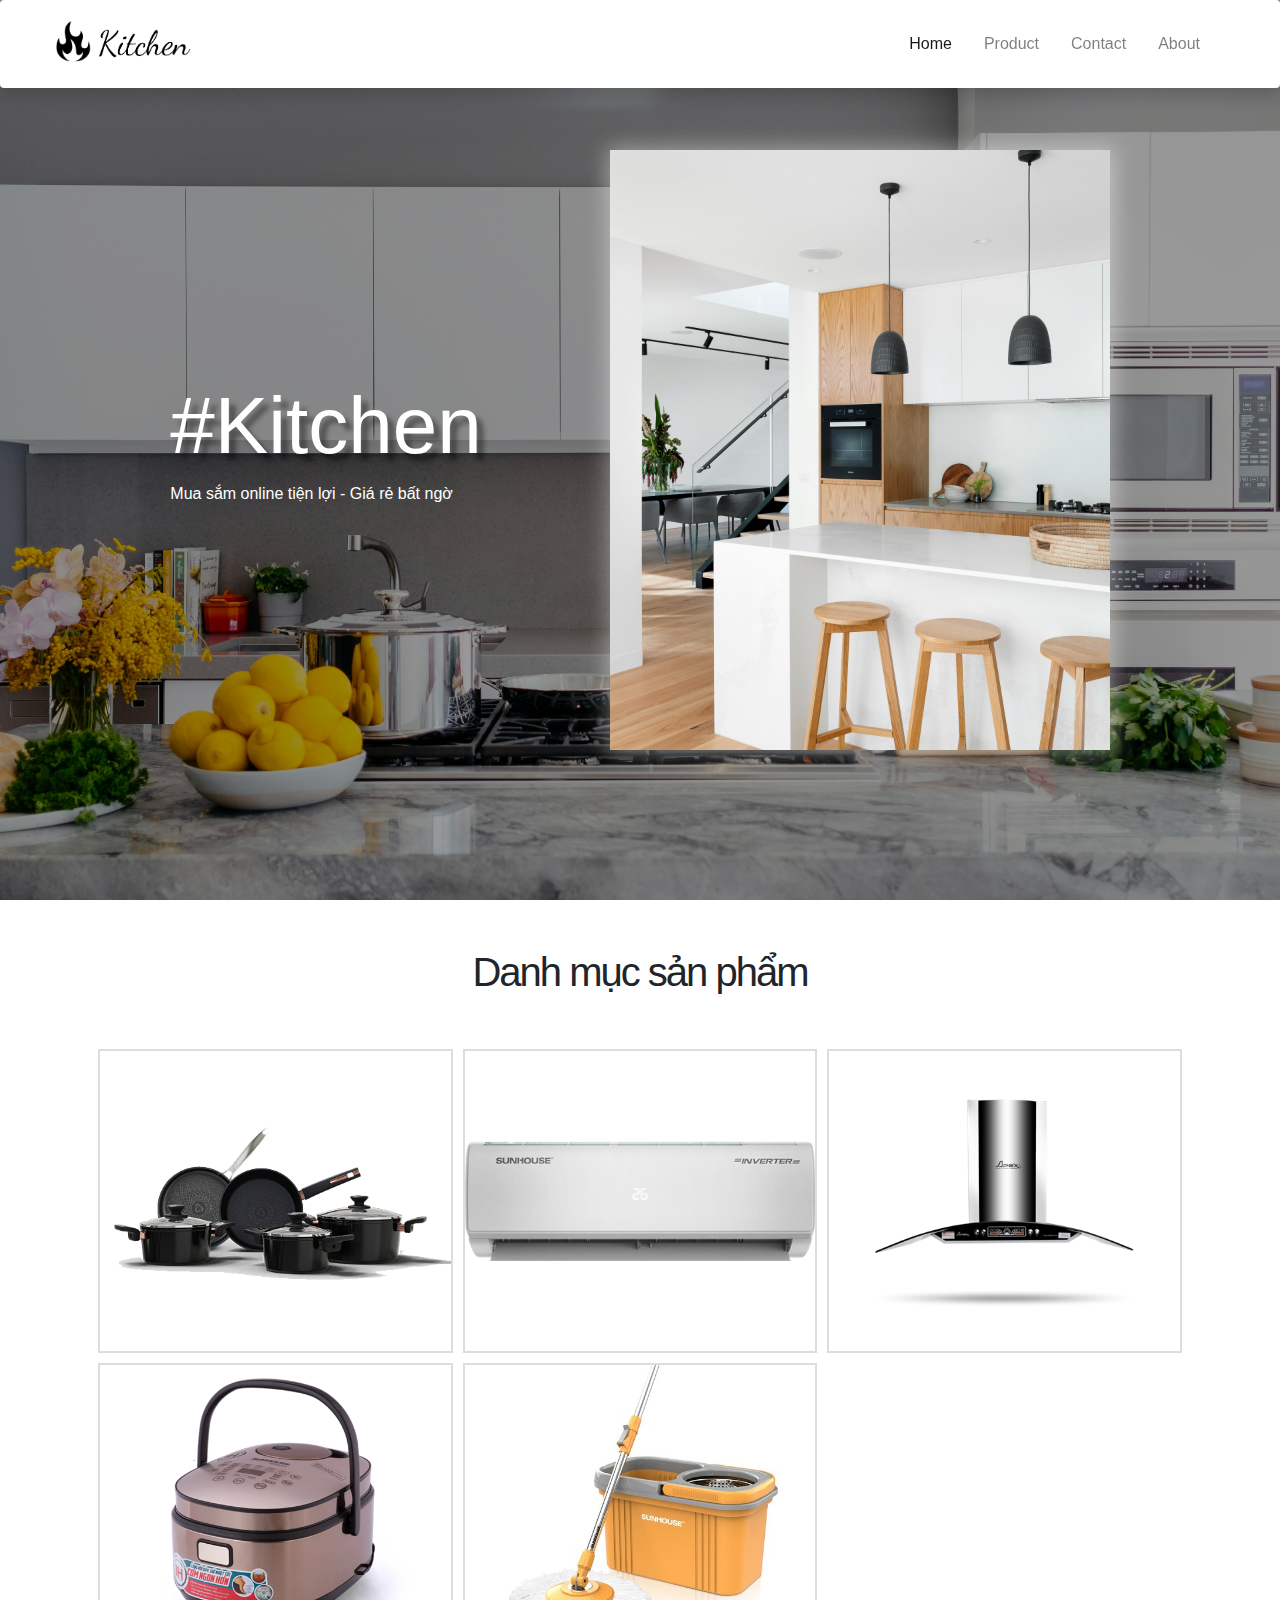
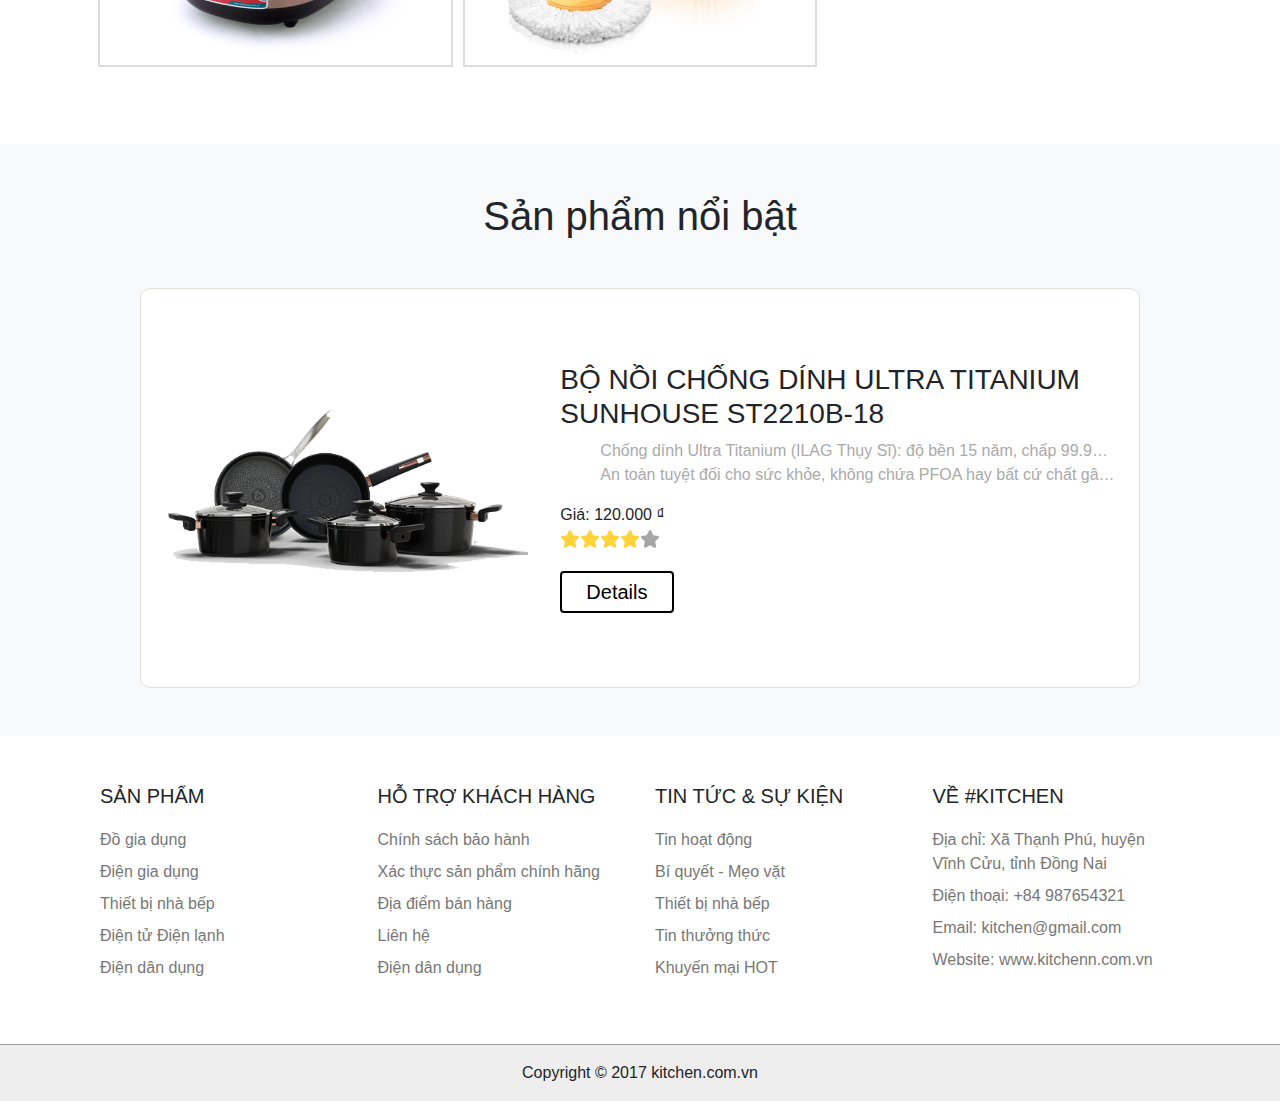
==== index.html @ c08727d7 "feat: add feature cart in app" ====
<!DOCTYPE html>
<html lang="en">
<head>
    <meta charset="UTF-8">
    <meta name="viewport" content="width=device-width, initial-scale=1.0">
    <title>Kitchen | home</title>
    <!-- favicon -->
    <link rel="apple-touch-icon" sizes="57x57" href="./assets/favicon">
    <link rel="apple-touch-icon" sizes="60x60" href="./assets/favicon/apple-icon-60x60.png">
    <link rel="apple-touch-icon" sizes="72x72" href="./assets/favicon/apple-icon-72x72.png">
    <link rel="apple-touch-icon" sizes="76x76" href="./assets/favicon/apple-icon-76x76.png">
    <link rel="apple-touch-icon" sizes="114x114" href="./assets/favicon/apple-icon-114x114.png">
    <link rel="apple-touch-icon" sizes="120x120" href="./assets/favicon/apple-icon-120x120.png">
    <link rel="apple-touch-icon" sizes="144x144" href="./assets/favicon/apple-icon-144x144.png">
    <link rel="apple-touch-icon" sizes="152x152" href="./assets/favicon/apple-icon-152x152.png">
    <link rel="apple-touch-icon" sizes="180x180" href="./assets/favicon/apple-icon-180x180.png">
    <link rel="icon" type="image/png" sizes="192x192"  href="./assets/favicon/android-icon-192x192.png">
    <link rel="icon" type="image/png" sizes="32x32" href="./assets/favicon/favicon-32x32.png">
    <link rel="icon" type="image/png" sizes="96x96" href="./assets/favicon/favicon-96x96.png">
    <link rel="icon" type="image/png" sizes="16x16" href="./assets/favicon/favicon-16x16.png">
    <!-- <link rel="manifest" href="./assets/favicon/manifest.json"> -->
    <meta name="msapplication-TileColor" content="#ffffff">
    <meta name="msapplication-TileImage" content="./assets/favicon/ms-icon-144x144.png">
    <meta name="theme-color" content="#ffffff">
    <!-- icon -->
    <link rel="stylesheet" href="https://cdnjs.cloudflare.com/ajax/libs/font-awesome/6.5.1/css/all.min.css" integrity="sha512-DTOQO9RWCH3ppGqcWaEA1BIZOC6xxalwEsw9c2QQeAIftl+Vegovlnee1c9QX4TctnWMn13TZye+giMm8e2LwA==" crossorigin="anonymous" referrerpolicy="no-referrer" />
    <!-- lib -->
    <script src="./libraries/jquery-3.7.1/jquery.js"></script>
    <link rel="stylesheet" href="./libraries/bootstrap-4.6.2-dist/css/bootstrap.min.css">
    <script src="./libraries/bootstrap-4.6.2-dist/js/bootstrap.min.js"></script>
    <link rel="stylesheet" href="./css/styles.css">
    <link rel="stylesheet" href="./css/responsive.css">
</head>
<body>
    <div class="container-sm"> 
        <nav class=" px-5 navbar navbar-light justify-content-between fixed-top navbar-expand-lg bg-white bg-white shadow bg-white rounded">
            <a class="navbar-brand" href="#"><img class="logo" src="./assets/logo/Capture_-Photoroom.png-Photoroom.png" alt=""></a>
            <button class="navbar-toggler" type="button" data-toggle="collapse" data-target="#navbarSupportedContent" aria-controls="navbarSupportedContent" aria-expanded="false" aria-label="Toggle navigation">
                <span class="navbar-toggler-icon"></span>
            </button>

            <div class="collapse navbar-collapse w-100" id="navbarSupportedContent">
                <ul class="ml-auto navbar-nav ">
                  <li class="nav-item px-2 active">
                    <a class="nav-link" href="#">Home</a>
                  </li>
                  <li class="nav-item px-2">
                    <a class="nav-link" href="./html/products.html">Product</a>
                  </li>
                  <li class="nav-item px-2">
                    <a class="nav-link" href="./html/contact.html">Contact</a>
                  </li>
                  <li class="nav-item px-2">
                    <a class="nav-link" href="./html/about.html">About</a>
                  </li>
                  <li class="nav-item px-2 d-flex align-items-center">
                    <a href="./html/cart.html" class="icon-cart">
                        <i class="fa-solid fa-cart-shopping"></i>
                    </a>
                  </li>
                </ul>
                
              </div>
        </nav>
    </div>
    <div class=".container-fluid ">
      <div class="background-banner">
        <div class="hero-container">
          <img src="../assets/img/banner-hero.jpg" alt="" class="img-hero">
          <section class="hero-content">
            <h2 class="hero-heading">#Kitchen</h2>
            <p class="hero-desc">Mua sắm online tiện lợi - Giá rẻ bất ngờ</p>
          </section>
        </div>
      </div>  
    </div>
    <div class="container d-flex flex-column align-items-center my-5">
      <h1 class="h-category-heading">Danh mục sản phẩm</h1>
      <ul class="container h-category-list d-flex flex-wrap p-2">
      </ul>
    </div>
    <div class="container-fluid bg-light d-flex flex-column align-items-center py-5">  
      <h1 class="feature-heading">Sản phẩm nổi bật</h1>
      <div class="feature-list">
      </div>     
    </div>
    <!-- footer -->
    <div class=".container-fluid">
      <div  class="container footer py-5 d-flex justify-content-between flex-wrap">
        <div class="footer-col col-xl-3 col-lg-3 col-md-6 col-md-6">
          <h3 class="foote-col_heading">SẢN PHẨM</h3>
          <ul class="footer-list">
            <li class="footer-item"><a href="">Đồ gia dụng</a></li>
            <li class="footer-item"><a href="">Điện gia dụng</a></li>
            <li class="footer-item"><a href="">Thiết bị nhà bếp</a></li>
            <li class="footer-item"><a href="">Điện tử Điện lạnh</a></li>
            <li class="footer-item"><a href="">Điện dân dụng</a></li>
          </ul>
        </div>
        <div class="footer-col col-xl-3 col-lg-3 col-md-6 col-md-6">
          <h3 class="foote-col_heading">HỖ TRỢ KHÁCH HÀNG</h3>
          <ul class="footer-list">
            <li class="footer-item"><a href="">Chính sách bảo hành</a></li>
            <li class="footer-item"><a href="">Xác thực sản phẩm chính hãng</a></li>
            <li class="footer-item"><a href="">Địa điểm bán hàng</a></li>
            <li class="footer-item"><a href="">Liên hệ</a></li>
            <li class="footer-item"><a href="">Điện dân dụng</a></li>
          </ul>
        </div>
        <div class="footer-col col-xl-3 col-lg-3 col-md-6 col-md-6">
          <h3 class="foote-col_heading">TIN TỨC & SỰ KIỆN</h3>
          <ul class="footer-list">
            <li class="footer-item"><a href="">Tin hoạt động</a></li>
            <li class="footer-item"><a href="">Bí quyết - Mẹo vặt</a></li>
            <li class="footer-item"><a href="">Thiết bị nhà bếp</a></li>
            <li class="footer-item"><a href="">Tin thưởng thức</a></li>
            <li class="footer-item"><a href="">Khuyến mại HOT</a></li>
          </ul>
        </div>
        <div class="footer-col col-xl-3 col-lg-3 col-md-6 col-md-6">
          <h3 class="foote-col_heading">VỀ #KITCHEN</h3>
          <ul class="footer-list">
            <li class="footer-item">Địa chỉ: <span>Xã Thạnh Phú, huyện Vĩnh Cửu, tỉnh Đồng Nai</span></li>
            <li class="footer-item">Điện thoại: <span>+84 987654321</span></li>
            <li class="footer-item">Email: <span>kitchen@gmail.com</span></li>
            <li class="footer-item">Website: <span>www.kitchenn.com.vn</span></li>
          </ul>
        </div>
      </div>
      <p class="copyright">Copyright © 2017 kitchen.com.vn</p>
    </div>
    <script type="module" src="./js/page/index.js"></script>
</body>
</html>
---- css/styles.css ----
thead tr th {
    text-align: center;
}

tbody tr td {
    text-align: center;
}

.filter-empty {
    width: 100%;
    text-align: center;
    margin-top: 100px;
}

.logo {
    width: 150px;
}

.icon-cart {
    font-size: 24px;
    color: #000;
}

.background-banner {
    width: 100%;
    height: 100vh;
    background: linear-gradient(rgba(0, 0, 0, 0.4), rgba(0, 0, 0, 0.4)), url(../assets/img/background-hero.jpg) center/cover;
}

.hero-container {
    width: 100%;
    height: 100%;
    display: flex;
    flex-direction: row-reverse;
    gap: 10%;
    justify-content: center;
    align-items: center;
}

.hero-heading {
    color: #fff;
    font-size: 80px;
    text-shadow: 7px 7px 5px rgba(0, 0, 0, 0.4);
}

.hero-desc {
    color: #fff;
}

.img-hero {
    width: 500px;
    height: 600px;
    object-fit: cover;
    box-shadow: 1px 1px 20px 4px rgba(255, 255, 255, 0.4);
}

.h-category-heading {
    font-size: 40px;
    letter-spacing: -2px;
    margin-bottom: 40px;
}

.h-category-list {
    padding: 0;
    list-style-type: none;
    /* display: grid;
    grid-template-columns: repeat(3, 1fr); */
}

.h-category-item {
    padding: 5px;
    position: relative;

    transition: all 0.5s ease-in-out;
}

.wrap_img_h3 {
    border: 2px solid #ddd;
}

.h-category-item:hover .h-category_img {
    filter: blur(5px);
}

.h-category-item:hover .h-category_info_name {
    display: block;
}

.h-category_img {
    width: 100%;
    height: 300px;
    object-fit: contain;
}

.h-category_info_name {
    width: 300px;
    text-align: center;
    position: absolute;
    top: 50%;
    left: 50%;
    transform: translate(-50%, -50%);
    filter: brightness(10%);
    font-size: 30px;
    font-weight: 600;
    color: #000;
    display: none;
}

.feature-list {
    width: 1000px;
    height: 400px;
    overflow: hidden;
    margin-top: 40px;
    display: flex;
    gap: 30px;
    position: relative;
}

.feature-item {
    display: flex;
    flex-shrink: 0;
    align-items: center;
    gap: 20px;
    width: 1000px;
    height: 400px;
    border: 1px solid #e2dfda;
    border-radius: 10px;
    overflow: hidden;
    padding: 8px 12px;
    background-color: #fff;
    opacity: 0;
    transition: all 0.8s ease-in-out;
    position: absolute;
}

.feature-item.active {
    opacity: 1;
    transform: translateX(0);
}
.feature-item.next {
    transform: translateX(100%);
}
.feature-item.last {
    transform: translateX(-100%);
}

.feature-item_img {
    width: 400px;
    height: 250px;
    object-fit: contain;
}

.feature-item_title {
}

.feature-item_desc {
    color: #aaa;
    display: -webkit-box;
    -webkit-line-clamp: var(--line-clamp, 1);
    -webkit-box-orient: vertical;
    overflow: hidden;
}

.feature-item_info {
    padding: 12px;
}

.feature-item_rating {
    margin-bottom: 20px;
}

.feature-item_btn {
    padding: 4px 24px;
    border-radius: 4px;
    border: 2px solid #000;
    background-color: transparent;
    font-size: 20px;
    transition: all 0.3s;
}

.feature-item_btn:hover {
    background-color: #000;
    color: #fff;
}

.foote-col_heading {
    font-size: 20px;
    margin-bottom: 20px;
}

.footer-list {
    list-style: none;
    padding: 0;
}

.footer-item {
    margin-bottom: 8px;
    color: #777777;
}

.footer-item a {
    color: #777777;
    text-decoration: none;
}

.copyright {
    border-top: 1px solid #999;
    text-align: center;
    padding: 16px 0;
    margin: 0;
    background-color: #eeeeee;
}

/* modal */
.modal-signUp.open-modal {
    display: flex;
}

.modal-signUp {
    width: 100vw;
    height: 100vh;
    background-color: rgba(0, 0, 0, 0.5);
    z-index: 99999999999999;
    position: fixed;
    top: 0;
    left: 0;
    display: none;
    justify-content: center;
    align-items: center;
}

.modal-container {
    width: 1000px;
    height: 650px;
    background-color: #fff;
    border-radius: 10px;
    overflow: hidden;
    display: flex;
}

.modal-content {
    display: flex;
    flex-direction: column;
    align-items: flex-end;
    padding: 12px 30px;
}

.modal__close {
    opacity: 0.8;
    border: none;
    background-color: transparent;
    font-size: 40px;
}

.modal__close:hover {
    cursor: pointer;
    opacity: 1;
}

.modal__background {
    width: 55%;
    object-fit: cover;
}

.modal-content {
    width: 45%;
}

.modal-content .form {
    /* margin-top: 20px; */
    width: 100%;
}

.form__heading {
    font-size: 50px;
    color: #333;
    letter-spacing: 1px;
}

.form__desc {
    margin: 14px 0 20px;
    font-size: 14px;
    color: #807d74;
}

.form__group {
    display: flex;
    flex-direction: column;
    margin-bottom: 10px;
}

.form__group.invalid .form__control {
    border-color: #f33a58;
}

.form__group.invalid .form__message {
    color: #f33a58;
}

.form__label {
    font-size: 18px;
    font-weight: 500;
}

.form__control {
    border: 1px solid #a4a4a4;
    padding: 8px 12px;
    border-radius: 4px;
    font-size: 16px;
    outline: none;
}

::placeholder {
    font-size: 14px;
    color: #a4a4a4aa;
}

.form__message {
    font-size: 12px;
}

.form__submit {
    width: 100%;
    color: #333;
    font-size: 15px;
    font-weight: 700;
    padding: 8px 0;
    margin-top: 8px;
    border-radius: 8px;
    border: 2px solid #333;
    background-color: transparent;
    transition: all 0.2s;
}

.form__submit:hover {
    cursor: pointer;
    color: #fff;
    background-color: #333;
}

.form__remembe-acc {
    margin-top: 20px;
    display: flex;
    align-items: center;
}

.form__remembe-acc input {
    width: 16px;
    height: 16px;
    cursor: pointer;
}

.form__remembe-acc p {
    margin-bottom: 0;
    margin-left: 6px;
    font-weight: 500;
    font-size: 14px;
    color: #333;
}

.modal__footer {
    margin-top: auto;
    margin-right: auto;
}

.modal__footer p {
    font-size: 14px;
    font-weight: 500;
}

.modal__footer a {
    font-size: 16px;
    font-weight: 500;
    color: #51a5de;
}

/* products */
.products {
}

.bread-crumb-nav {
    margin-top: 90px;
    display: flex;
    align-items: center;
    gap: 10px;
    position: relative;
    padding: 16px 0;
    width: 100%;
}

.bcv-title a {
    font-size: 20px;
    font-weight: 500;
    color: #59554b;
    margin: 0;
}

.icon-divided {
    font-size: 20px;
    color: #59554b;
}

.products-search {
    text-align: center;
    position: relative;
}

.products-search-input {
    width: 80%;
    border-radius: 9999px;
    border: 1px solid #555;
    padding: 8px 16px;
    outline: none;
}

.product-search-btn {
    display: flex;
    align-items: center;
    justify-content: center;
    border: none;
    border-radius: 50%;
    background-color: transparent;
    position: absolute;
    top: 50%;
    transform: translateY(-50%);
    right: 11%;
    width: 36px;
    height: 36px;
}

.wrap-category-product-list {
}

.product-category-heading {
    padding: 8px 0;
    border-bottom: 2px solid #333;
}

.product-category-list {
    padding: 10px 0;
    list-style: none;
}

.product-category-item button {
    color: #333;
    display: block;
    width: 100%;
    margin: 0;
    padding: 0;
    text-align: left;
    margin-bottom: 4px;
    border: none;
    background-color: transparent;
}

.product-item {
    padding: 4px;
}

.product-item-wrap {
    border: 1px solid #ccc;
    padding: 16px;
    background-color: #fff;
    transition: all 0.3s;
}

.product-item-wrap:hover {
    box-shadow: 0 0 15px 0 rgba(0, 0, 0, 0.1);
    transform: translateY(-4px);
    cursor: pointer;
}

.product-item-wrap:hover .product-item-img {
    transform: scale(1.03);
}

.product-item-img {
    width: 100%;
    height: 250px;
    object-fit: cover;
    transition: all 0.3s;
}

.product-item-info {
    padding-top: 16px;
    display: flex;
    flex-direction: column;
}

.product-item-name {
    font-size: 16px;
    display: -webkit-box;
    -webkit-line-clamp: 2;
    -webkit-box-orient: vertical;
    overflow: hidden;
    height: 40px;
}

.product-item-rating {
}

.product-item-price {
    margin: 12px 0;
}

.product-item-price span {
    font-weight: 500;
    font-size: 18px;
}

.product-item-btn {
    border: 2px solid #333;
    background-color: transparent;
    font-weight: 500;
    padding: 4px 0;
    margin-bottom: 4px;
}

.product-item-btn:hover {
    background-color: #333;
    color: #fff;
}

/* pagination */
.pagination {
    display: flex;
    align-items: center;
}

.pagination button {
    background-color: transparent;
    border: 1px solid #ccc;
    padding: 4px 12px;
}

.pagination button:hover {
    border-color: #333;
    cursor: pointer;
}

.pagination .num-page {
    margin: 0 5px;
}

.pagination .num-page.active-page {
    font-weight: 700;
    color: #fff;
    background-color: #333;
    border-color: #333;
}

/* Contact */
.contact {
    padding: 60px 0;
}

.contact-heading {
    text-align: center;
    margin-top: 20px;
}

.contact-sub-heading {
    text-align: center;
}

.contact-list {
    margin-top: 60px;
}

.contact-item {
    padding: 8px;
    margin-bottom: 20px;
}

.contact-item-wrap {
    display: flex;
    flex-direction: column;
    align-items: center;
    justify-content: center;
    background-color: #fff;
    transition: all 0.3s;
}

.contact-item-wrap:hover {
    transform: translateY(-4px);
}

.contact-item-icon {
    width: 100px;
    height: 100px;
    display: flex;
    align-items: center;
    justify-content: center;
    border-radius: 50%;
    margin-top: -20px;
    box-shadow: 0 0 15px 0 rgba(0, 0, 0, 0.1);
    background-color: #fff;
}

.contact-item-icon img {
    width: 60px;
    height: 60px;
}

.contact-item-heading {
    text-align: center;
    margin-top: 30px;
}

.contact-item-desc {
    width: 250px;
    color: #777;
    text-align: center;
}

.contact-item-btn {
    margin-top: 20px;
    width: 100%;
    border: none;
    background-color: #eeeeee;
    padding: 8px 0;
    color: #444;
    font-weight: 500;
}

/* about */
.about-introduce {
    margin-top: 20px;
    display: flex;
    align-items: center;
}

.about-introduce-heading {
    font-weight: 700;
    font-size: 36px;
}

.about-introduce-desc {
    text-align: justify;
    color: #444;
    line-height: 1.4;
    margin-top: 16px;
}

.about-introduce-btn {
    border: 2px solid #333;
    background-color: transparent;
    padding: 8px 16px;
    font-weight: 500;
}

.about-introduce-btn:hover {
    color: #fff;
    background-color: #333;
}

.about-1,
.about-2 {
    padding-top: 80px;
}

.about-1-card {
    border: 3px solid #555;
    padding: 16px;
    min-height: 220px;
}

.wrap-about-1-heading-icon {
    display: flex;
    gap: 20px;
    margin-bottom: 16px;
}

.wrap-about-1-heading-icon img {
    width: 50px;
}

.about-1-heading {
    font-size: 40px;
}

.about-2 {
    padding-bottom: 80px;
}

.about-2-heading {
    text-align: center;
    font-size: 40px;
}

.about-2-sub_heading {
    text-align: center;
    color: #999;
}

.about-2-list {
    margin-top: 60px;
}

.about-2-item {
    height: 270px;
    background-color: #fff;
    display: flex;
    flex-direction: column;
    align-items: center;
    padding: 16px;
    box-shadow: 0 0 15px 0 rgba(0, 0, 0, 0.1);
    transition: all 0.3s;
}

.about-2-item:hover {
    transform: translateY(-4px);
}

.about-2-img {
    width: 100px;
    height: 100px;
    border-radius: 50%;
    display: flex;
    align-items: center;
    justify-content: center;
    margin-top: -36px;
    background-color: #fff;
    box-shadow: 0 0 15px 0 rgba(0, 0, 0, 0.1);
}

.about-2-img img {
    width: 60px;
}

.about-2-title {
    margin-top: 16px;
}

.about-2-desc {
    margin-top: 10px;
    text-align: justify;
}

/* cart */
.background-cart {
    margin-top: 90px;
    padding: 0;
    display: flex;
    flex-direction: column;
    align-items: center;
    justify-content: center;
    width: 100%;
    height: 250px;
    background: linear-gradient(rgba(255, 255, 255, 0.2), rgba(255, 255, 255, 0.2)), url(../assets/img/background-cart.jpg), repeat;
}

.bg-cart-heading {
    color: #fff;
    font-size: 60px;
    font-weight: 700;
    letter-spacing: 5px;
}

.bg-cart-sub-heading {
    color: #fff;
    text-align: center;
}

.cart-qtty-item {
    gap: 10px;
}

.cart-qtty-item p,
.cart-qtty-item span {
    font-size: 30px;
    font-weight: 500;
    gap: 10px;
    margin: 0;
}

::-webkit-scrollbar {
    width: 10px;
}

/* Track */
::-webkit-scrollbar-track {
    background: #f1f1f1;
}

/* Handle */
::-webkit-scrollbar-thumb {
    background: #888;
}

/* Handle on hover */
::-webkit-scrollbar-thumb:hover {
    background: #555;
}

.cart-table {
    box-shadow: 0 5px 15px 0 rgba(0, 0, 0, 0.2);
}

.cart-table-heading {
    display: grid;
    grid-template-columns: 40% 1fr 1fr 1fr;
    background-color: #454d55;
}

.cart-table-heading p {
    font-size: 18px;
    font-weight: 500;
    color: #fff;
    margin: 0;
    line-height: 2.5;
    text-align: center;
}

.cart-table-heading .cart-talbe-heading-name {
    text-align: left;
    padding-left: 12px;
}

.cart-table-list {
    min-height: 200px;
    max-height: 600px;
    overflow: auto;
}

.cart-item {
    display: grid;
    grid-template-columns: 40% 1fr 1fr 1fr;
    padding: 12px;
}

.cart-item + .cart-item {
    border-top: 1px solid #333;
}

.cart-item-name {
    display: flex;
}

.cart-item-name-img {
    width: 120px;
    height: 120px;
    object-fit: cover;
}

.cart-item-name-info {
    margin-left: 10px;
    padding-top: 10px;
}

.cart-item-name-info h4 {
    font-size: 18px;
    display: -webkit-box;
    -webkit-line-clamp: 2;
    -webkit-box-orient: vertical;
    overflow: hidden;
    margin: 0;
}

.cart-item-name-info p {
    font-size: 14px;
    color: #999;
    margin: 0;
}

.cart-item-name-info button {
    border: none;
    background-color: transparent;
    padding: 0;
    margin-top: 4px;
    color: #ccc;
}

.cart-item-name-info button:hover {
    color: #333;
}

.cart-item-quantity-btn {
    border: none;
    background-color: transparent;
    position: relative;
    width: 16px;
    height: 16px;
}

.cart-item-quantity-btn svg {
    position: absolute;
    top: 50%;
    left: 50%;
    transform: translate(-50%, -50%);
}

.cart-item-quantity {
    display: flex;
    gap: 6px;
    justify-content: center;
    align-items: center;
}

.cart-item-quantity span {
    margin: 0 4px;
    font-size: 24px;
}

.cart-item-price,
.cart-item-total {
    display: flex;
    gap: 4px;
    justify-content: center;
    align-items: center;
    font-size: 20px;
}

.order-summary {
    margin-top: 50px;
    display: flex;
    justify-content: space-between;
}

.order-coupon {
    width: 40%;
}

.order-coupon-heading {
}

.wrap-form__control-btn {
    display: flex;
    flex-direction: column;
    gap: 10px;
    margin-top: 20px;
}

.order-coupon-form__control {
    border: 2px solid #333;
    padding: 4px 8px;
    outline: none;
}
.order-cart-btn,
.order-coupon-btn {
    width: 100px;
    margin-left: auto;
    padding: 4px;
    border: 2px solid #333;
    background-color: transparent;
    font-weight: 500;
    transition: all 0.2s;
}
.order-cart-btn:hover,
.order-coupon-btn:hover {
    color: #fff;
    background-color: #333;
}

.order-cart-totals {
    width: 40%;
    display: flex;
    flex-direction: column;
}

.order-cart-table {
    width: 100%;
    margin-top: 16px;
}

.order-cart-table,
tr,
td {
    border: 2px solid #333;
    padding: 10px 50px;
    color: #333;
    text-align: center;
}

.cart-table-column.text-highline {
    font-weight: 700;
    font-size: 20px;
}

.order-cart-btn {
    padding: 4px 0;
    margin-top: 15px;
    width: 120px;
    font-weight: 500;
    transition: all 0.2s;
}

.icon-user {
    position: relative;
    color: #000 !important;
    transition: all 0.2s;
}

.icon-user:hover .info-user {
    display: block;
}

.info-user.is-login .after-login {
    display: block;
}

.info-user.is-login .before-login {
    display: none;
}

.after-login {
    display: none;
}

.before-login {
    display: block;
}

.info-user {
    position: absolute;
    top: 45px;
    right: 0;
    width: 250px;
    min-height: 100px;
    background-color: #fff;
    box-shadow: 0 0 14px 0 rgba(0, 0, 0, 0.2);
    padding: 10px;
    border-radius: 4px;
    display: none;
}

.info-user-header {
    border-bottom: 1px solid #ccc;
    padding: 4px 0 8px;
}

.list-info-user {
    display: flex;
    flex-direction: column;
}

.wrap-info-user {
    margin-bottom: 8px;
}

.wrap-info-input {
    width: 100%;
}

.Log-in-btn,
.Log-out-btn {
    padding: 4px 0;
    border: 2px solid #333;
    font-weight: 500;
    background-color: transparent;
    width: 100%;
    margin-top: 10px;
    transition: all 0.2s;
}

.Log-in-btn:hover,
.Log-out-btn:hover {
    background-color: #333;
    color: #fff;
}

.before-login-heading {
    text-align: center;
    margin-top: 20px;
}

.cart-responsive-summary {
    display: flex;
    justify-content: space-between;
    align-items: center;
    background-color: #ccc;
    padding: 8px;
    display: none;
}

.cart-responsive-summary-heading {
    font-size: 20px;
    margin: 0;
}

.cart-responsive-summary-number {
    font-size: 20px;
    font-weight: 500;
    margin-left: 20px;
}

.cart-responsive-summary-btn {
    font-weight: 500;
    border: none;
    padding: 4px 8px;
    margin-left: auto;
    transition: all 0.2s;
}
.cart-responsive-summary-btn:hover {
    transform: scale(1.05);
}
 /* product */
.product-detail {
    display: flex;
    gap: 20px;
    margin: 100px 0;
}

.product-detail-img {
    width: 520px;
    height: 360px;
    object-fit: contain;
}

.product-detail-info {
    
}

.product-detail-title {
    margin: 0;
}

.product-detail-cate {
    color: #777;
}

.product-detail-list-desc {
    
}

.product-detail-wrap-price-quantity {
    display: flex;
    gap: 100px;
    margin-top: 30px;
    font-size: 20px;
}

.product-detail-price span {
    font-size: 24px;
    font-weight: 500;
}

.product-detail-quantity span {
    font-size: 24px;
    font-weight: 500;
}

.product-detail-rate {
    margin: 12px 0;
    display: flex;
    gap: 4px;
}

.product-detail-btn {
    margin-top: 20px;
    width: 200px;
    border: 2px solid #333;
    background-color: #fff;
    padding: 4px 0;
    font-weight: 500;
    color: #333;
}

.product-detail-btn:hover {
    background-color: #333;
    color: #fff;
}
---- css/responsive.css ----
/* // Extra large devices (large desktops, 1200px and up) */
@media (min-width: 1200px) { 
    
}

/* // Large devices (desktops, 992px and up) */
@media (min-width: 992px) and (max-width: 1199.99px) { 
    
}

/* // Medium devices (tablets, 768px and up) */
@media (min-width: 768px) and (max-width: 991.99px) { 
    /* home */
    .hero-container {
        flex-direction: column;
    }
    .img-hero {
        width: 90%;
        height: 400px;
    }
    .feature-list {
        width: 100%;
    }
    .feature-item {
        width: 100%;
    }
    /* modal */
    .modal-signUp {
        
    }
    .modal-container {
        width: 90%;
    }
    .modal__background {
        width: 50%;
    }
    .modal-content {
        width: 50%;
    }
    /* about */
    .about-2-item {
        margin-bottom: 30px;
    }
    /* cart */
    .cart-table-heading {
        grid-template-columns: 50% 1fr 1fr;
    }
    .cart-item {
        grid-template-columns: 50% 1fr 1fr;
    }
    .cart-talbe-heading-price {
        display: none;
    }
    .cart-item-price {
        display: none;
    }
    .order-summary {
        display: none;
    }
    .cart-responsive-summary {
        display: flex;
    }
    /* product */
    .product-detail {
        flex-direction: column;
        margin: 30px 0;
    }
    .product-detail-img {
        margin: 0 auto;
    }
    .product-detail-btn {
        
    }
}

/* // Small devices (landscape phones, 576px and up) */
@media (min-width: 576px) and (max-width: 767.99px) { 
    /* home */
    .hero-container {
        flex-direction: column;
    }
    .img-hero {
        width: 90%;
        height: 400px;
    }
    .feature-list {
        width: 100%;
        height: 550px;
    }
    .feature-item {
        width: 100%;
        min-height: 550px;
        flex-direction: column;
    }
    /* modal */
    .modal-signUp {
        
    }
    .modal-container {
        width: 80%;
    }
    .modal__background {
        display: none;
    }
    .modal-content {
        width: 100%;
    }
    /* products */
    .products {
        max-width: none;
        padding: 0 !important;
        margin: 0 !important;
    }
    .product-item-btn {
        display: none;
    }
    /* about */
    .about-introduce {
        flex-direction: column-reverse;
        gap: 10px;
    }
    .about-1 {
        gap: 20px;
    }
    .about-2-list {
        gap: 30px;
    }
    .about-2-item {
        height: 240px;
    }
    /* cart */
    .cart-responsive-summary {
        display: flex;
    }
    .cart-table-heading {
        grid-template-columns: 1fr;
    }
    .cart-item {
        grid-template-columns: 1fr;
    }
    .cart-talbe-heading-price {
        display: none;
    }
    .cart-talbe-heading-quantity {
        display: none;
    }
    .cart-talbe-heading-total {
        display: none;
    }
    .cart-item-total {
        display: none;
    }
    .cart-item-quantity {
        display: none;
    }
    .cart-item-price {
        display: none;
    }
    .order-summary {
        display: none;
    }
    /* product */
    .product-detail {
        flex-direction: column;
        margin: 30px 0;
    }
    .product-detail-img {
        margin: 0 auto;
    }
    .product-detail-btn {
        width: 100%;
    }
}

/* // Extra small devices (portrait phones, less than 576px) */
@media (max-width: 575.99px) { 
    /* home */
    .hero-container {
        flex-direction: column;
    }
    .img-hero {
        width: 90%;
        height: 300px;
    }
    .feature-list {
        width: 100%;
        height: 550px;
    }
    .feature-item {
        width: 100%;
        min-height: 550px;
        flex-direction: column;
    }
    /* modal */
    .modal-signUp {
        
    }
    .modal-container {
        width: 90%;
    }
    .modal__background {
        display: none;
    }
    .modal-content {
        width: 100%;
    }
    /* products */
    .products {
        max-width: none;
        padding: 0 !important;
        margin: 0 !important;
    }
    .product-item-btn {
        display: none;
    }
    /* about */
    .about-introduce {
        flex-direction: column-reverse;
        gap: 10px;
    }
    .about-1 {
        gap: 20px;
    }
    .about-2-list {
        gap: 30px;
    }
    .about-2-item {
        height: 240px;
    }
    /* cart */
    .cart-responsive-summary {
        display: flex;
    }
    .cart-table-heading {
        grid-template-columns: 1fr;
    }
    .cart-item {
        grid-template-columns: 1fr;
    }
    .cart-talbe-heading-price {
        display: none;
    }
    .cart-talbe-heading-quantity {
        display: none;
    }
    .cart-talbe-heading-total {
        display: none;
    }
    .cart-item-total {
        display: none;
    }
    .cart-item-quantity {
        display: none;
    }
    .cart-item-price {
        display: none;
    }
    .order-summary {
        display: none;
    }
    /* product */
    .product-detail {
        flex-direction: column;
        margin: 20px 0;
    }
    .product-detail-img {
        width: 90vw;
        height: auto;
        margin: 0 auto;
    }
    .product-detail-btn {
        width: 100%;
    }
    .product-detail-wrap-price-quantity {
        gap: 10px;
    }
    .container {
        padding: 0;
    }
}
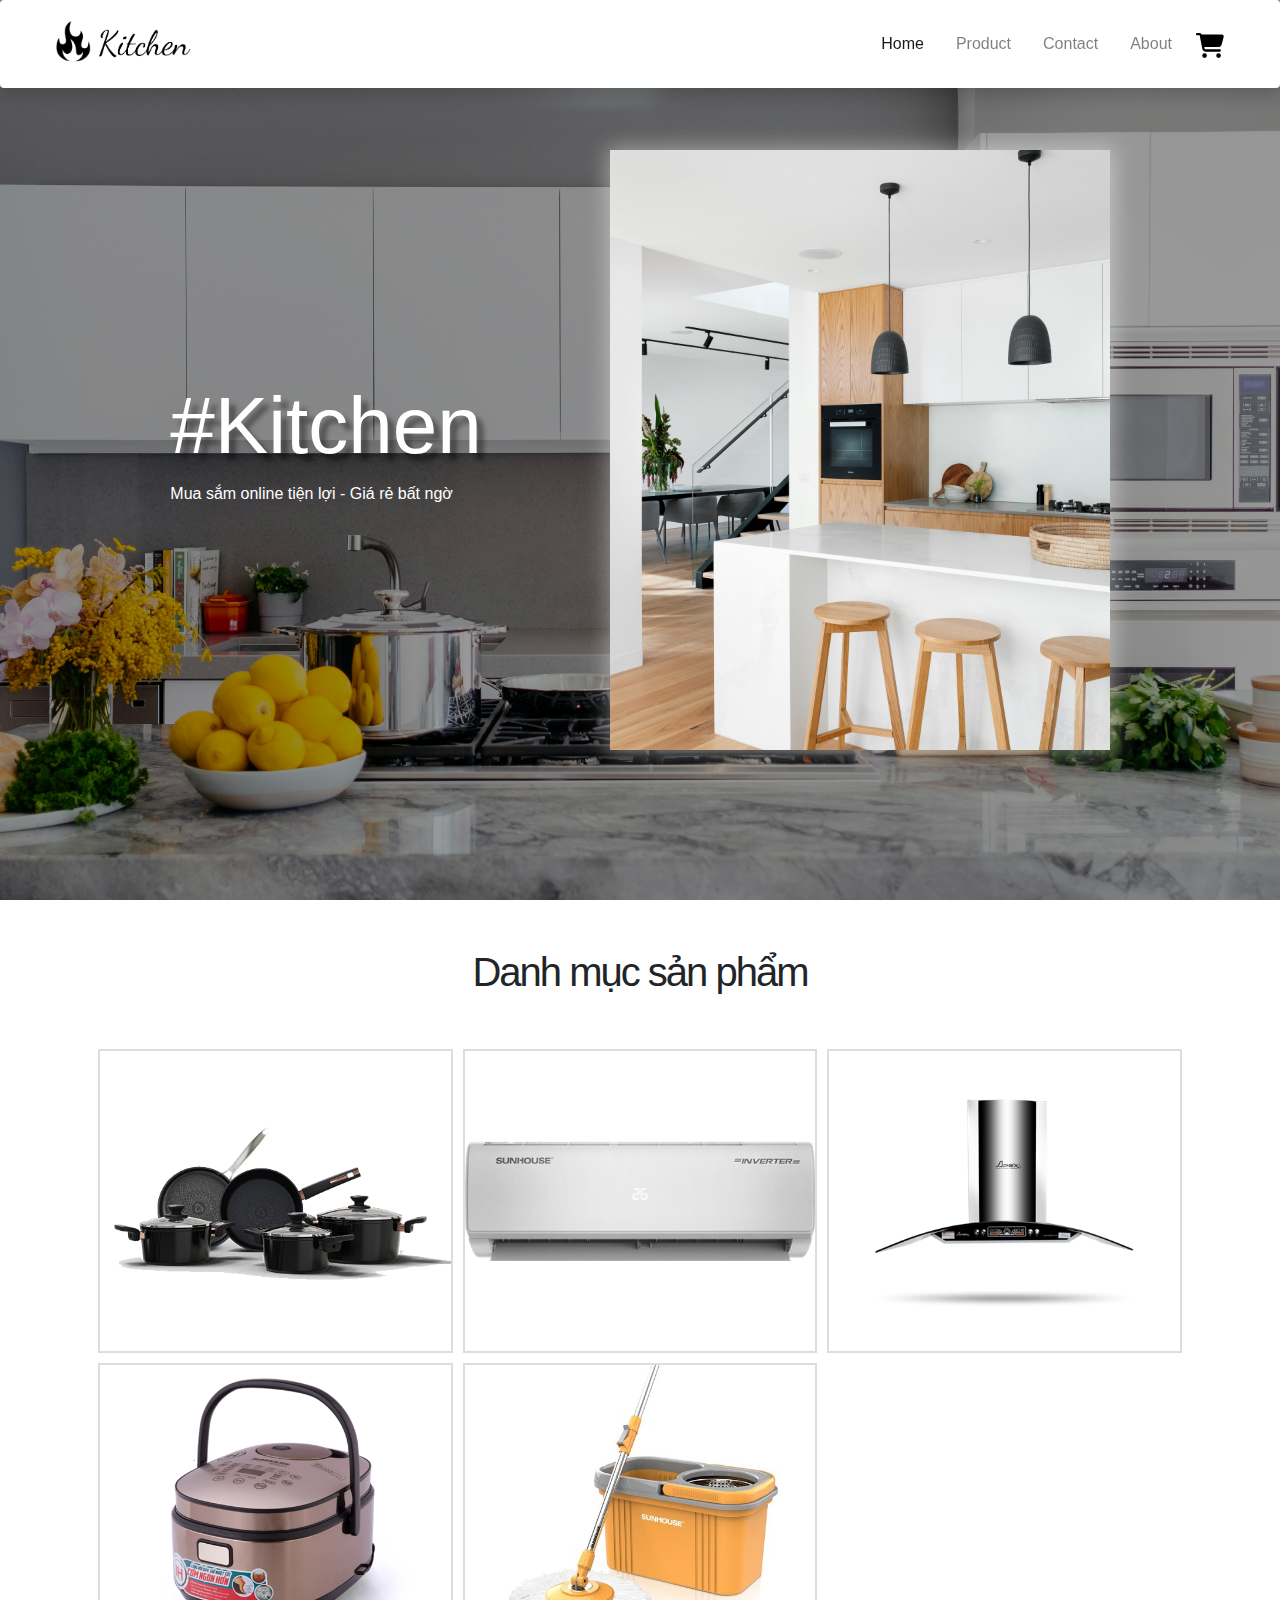
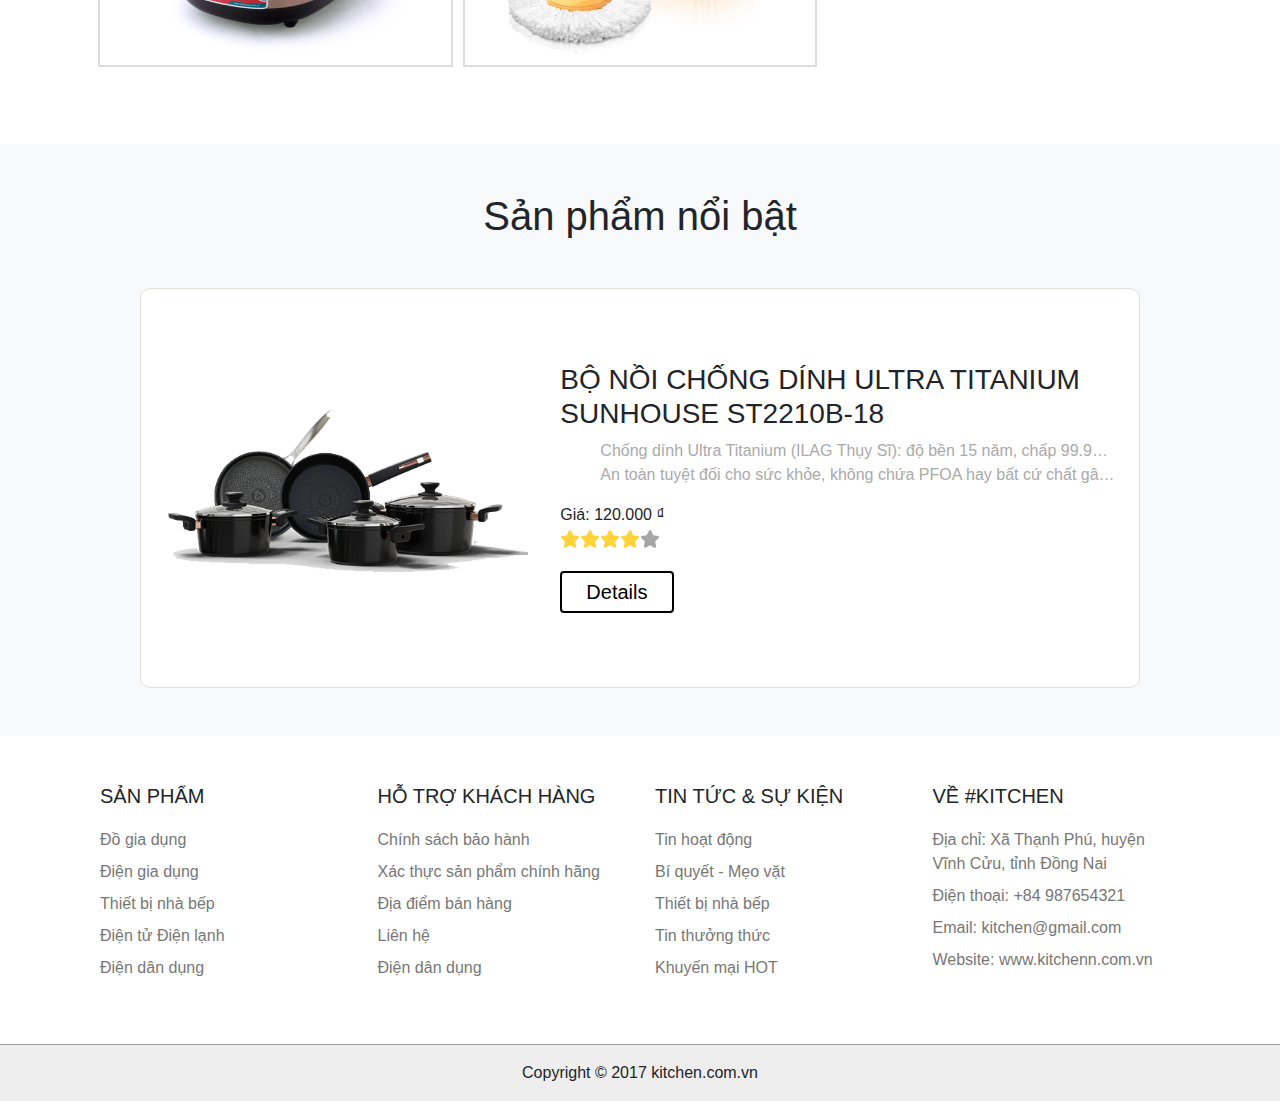
==== commit b743b469: "fix: fix display icon cart" ====
--- a/index.html
+++ b/index.html
@@ -1,134 +1,110 @@
 <!DOCTYPE html>
 <html lang="en">
-<head>
-    <meta charset="UTF-8">
-    <meta name="viewport" content="width=device-width, initial-scale=1.0">
-    <title>Kitchen | home</title>
-    <!-- favicon -->
-    <link rel="apple-touch-icon" sizes="57x57" href="./assets/favicon">
-    <link rel="apple-touch-icon" sizes="60x60" href="./assets/favicon/apple-icon-60x60.png">
-    <link rel="apple-touch-icon" sizes="72x72" href="./assets/favicon/apple-icon-72x72.png">
-    <link rel="apple-touch-icon" sizes="76x76" href="./assets/favicon/apple-icon-76x76.png">
-    <link rel="apple-touch-icon" sizes="114x114" href="./assets/favicon/apple-icon-114x114.png">
-    <link rel="apple-touch-icon" sizes="120x120" href="./assets/favicon/apple-icon-120x120.png">
-    <link rel="apple-touch-icon" sizes="144x144" href="./assets/favicon/apple-icon-144x144.png">
-    <link rel="apple-touch-icon" sizes="152x152" href="./assets/favicon/apple-icon-152x152.png">
-    <link rel="apple-touch-icon" sizes="180x180" href="./assets/favicon/apple-icon-180x180.png">
-    <link rel="icon" type="image/png" sizes="192x192"  href="./assets/favicon/android-icon-192x192.png">
-    <link rel="icon" type="image/png" sizes="32x32" href="./assets/favicon/favicon-32x32.png">
-    <link rel="icon" type="image/png" sizes="96x96" href="./assets/favicon/favicon-96x96.png">
-    <link rel="icon" type="image/png" sizes="16x16" href="./assets/favicon/favicon-16x16.png">
-    <!-- <link rel="manifest" href="./assets/favicon/manifest.json"> -->
-    <meta name="msapplication-TileColor" content="#ffffff">
-    <meta name="msapplication-TileImage" content="./assets/favicon/ms-icon-144x144.png">
-    <meta name="theme-color" content="#ffffff">
-    <!-- icon -->
-    <link rel="stylesheet" href="https://cdnjs.cloudflare.com/ajax/libs/font-awesome/6.5.1/css/all.min.css" integrity="sha512-DTOQO9RWCH3ppGqcWaEA1BIZOC6xxalwEsw9c2QQeAIftl+Vegovlnee1c9QX4TctnWMn13TZye+giMm8e2LwA==" crossorigin="anonymous" referrerpolicy="no-referrer" />
-    <!-- lib -->
-    <script src="./libraries/jquery-3.7.1/jquery.js"></script>
-    <link rel="stylesheet" href="./libraries/bootstrap-4.6.2-dist/css/bootstrap.min.css">
-    <script src="./libraries/bootstrap-4.6.2-dist/js/bootstrap.min.js"></script>
-    <link rel="stylesheet" href="./css/styles.css">
-    <link rel="stylesheet" href="./css/responsive.css">
-</head>
-<body>
-    <div class="container-sm"> 
-        <nav class=" px-5 navbar navbar-light justify-content-between fixed-top navbar-expand-lg bg-white bg-white shadow bg-white rounded">
-            <a class="navbar-brand" href="#"><img class="logo" src="./assets/logo/Capture_-Photoroom.png-Photoroom.png" alt=""></a>
-            <button class="navbar-toggler" type="button" data-toggle="collapse" data-target="#navbarSupportedContent" aria-controls="navbarSupportedContent" aria-expanded="false" aria-label="Toggle navigation">
-                <span class="navbar-toggler-icon"></span>
-            </button>
+    <head>
+        <meta charset="UTF-8" />
+        <meta name="viewport" content="width=device-width, initial-scale=1.0" />
+        <title>Kitchen | home</title>
+        <!-- favicon -->
+        <link rel="apple-touch-icon" sizes="57x57" href="./assets/favicon" />
+        <link rel="apple-touch-icon" sizes="60x60" href="./assets/favicon/apple-icon-60x60.png" />
+        <link rel="apple-touch-icon" sizes="72x72" href="./assets/favicon/apple-icon-72x72.png" />
+        <link rel="apple-touch-icon" sizes="76x76" href="./assets/favicon/apple-icon-76x76.png" />
+        <link rel="apple-touch-icon" sizes="114x114" href="./assets/favicon/apple-icon-114x114.png" />
+        <link rel="apple-touch-icon" sizes="120x120" href="./assets/favicon/apple-icon-120x120.png" />
+        <link rel="apple-touch-icon" sizes="144x144" href="./assets/favicon/apple-icon-144x144.png" />
+        <link rel="apple-touch-icon" sizes="152x152" href="./assets/favicon/apple-icon-152x152.png" />
+        <link rel="apple-touch-icon" sizes="180x180" href="./assets/favicon/apple-icon-180x180.png" />
+        <link rel="icon" type="image/png" sizes="192x192" href="./assets/favicon/android-icon-192x192.png" />
+        <link rel="icon" type="image/png" sizes="32x32" href="./assets/favicon/favicon-32x32.png" />
+        <link rel="icon" type="image/png" sizes="96x96" href="./assets/favicon/favicon-96x96.png" />
+        <link rel="icon" type="image/png" sizes="16x16" href="./assets/favicon/favicon-16x16.png" />
+        <!-- <link rel="manifest" href="./assets/favicon/manifest.json"> -->
+        <meta name="msapplication-TileColor" content="#ffffff" />
+        <meta name="msapplication-TileImage" content="./assets/favicon/ms-icon-144x144.png" />
+        <meta name="theme-color" content="#ffffff" />
+        <!-- icon -->
+        <link
+            rel="stylesheet"
+            href="https://cdnjs.cloudflare.com/ajax/libs/font-awesome/6.5.1/css/all.min.css"
+            integrity="sha512-DTOQO9RWCH3ppGqcWaEA1BIZOC6xxalwEsw9c2QQeAIftl+Vegovlnee1c9QX4TctnWMn13TZye+giMm8e2LwA=="
+            crossorigin="anonymous"
+            referrerpolicy="no-referrer"
+        />
+        <!-- lib -->
+        <script src="./libraries/jquery-3.7.1/jquery.js"></script>
+        <link rel="stylesheet" href="./libraries/bootstrap-4.6.2-dist/css/bootstrap.min.css" />
+        <script src="./libraries/bootstrap-4.6.2-dist/js/bootstrap.min.js"></script>
+        <link rel="stylesheet" href="./css/styles.css" />
+        <link rel="stylesheet" href="./css/responsive.css" />
+    </head>
+    <body>
+        <div class="container-sm">
+            <nav
+                class="px-5 navbar navbar-light justify-content-between fixed-top navbar-expand-lg bg-white bg-white shadow bg-white rounded"
+            >
+                <a class="navbar-brand" href="#"
+                    ><img class="logo" src="./assets/logo/Capture_-Photoroom.png-Photoroom.png" alt=""
+                /></a>
+                <button
+                    class="navbar-toggler"
+                    type="button"
+                    data-toggle="collapse"
+                    data-target="#navbarSupportedContent"
+                    aria-controls="navbarSupportedContent"
+                    aria-expanded="false"
+                    aria-label="Toggle navigation"
+                >
+                    <span class="navbar-toggler-icon"></span>
+                </button>
 
-            <div class="collapse navbar-collapse w-100" id="navbarSupportedContent">
-                <ul class="ml-auto navbar-nav ">
-                  <li class="nav-item px-2 active">
-                    <a class="nav-link" href="#">Home</a>
-                  </li>
-                  <li class="nav-item px-2">
-                    <a class="nav-link" href="./html/products.html">Product</a>
-                  </li>
-                  <li class="nav-item px-2">
-                    <a class="nav-link" href="./html/contact.html">Contact</a>
-                  </li>
-                  <li class="nav-item px-2">
-                    <a class="nav-link" href="./html/about.html">About</a>
-                  </li>
-                  <li class="nav-item px-2 d-flex align-items-center">
-                    <a href="./html/cart.html" class="icon-cart">
-                        <i class="fa-solid fa-cart-shopping"></i>
-                    </a>
-                  </li>
-                </ul>
-                
-              </div>
-        </nav>
-    </div>
-    <div class=".container-fluid ">
-      <div class="background-banner">
-        <div class="hero-container">
-          <img src="../assets/img/banner-hero.jpg" alt="" class="img-hero">
-          <section class="hero-content">
-            <h2 class="hero-heading">#Kitchen</h2>
-            <p class="hero-desc">Mua sắm online tiện lợi - Giá rẻ bất ngờ</p>
-          </section>
+                <div class="collapse navbar-collapse w-100" id="navbarSupportedContent">
+                    <ul class="ml-auto navbar-nav">
+                        <li class="nav-item px-2 active">
+                            <a class="nav-link" href="#">Home</a>
+                        </li>
+                        <li class="nav-item px-2">
+                            <a class="nav-link" href="./html/products.html">Product</a>
+                        </li>
+                        <li class="nav-item px-2">
+                            <a class="nav-link" href="./html/contact.html">Contact</a>
+                        </li>
+                        <li class="nav-item px-2">
+                            <a class="nav-link" href="./html/about.html">About</a>
+                        </li>
+                        <li class="nav-item px-2 d-flex align-items-center">
+                            <a href="./html/cart.html" class="icon-cart">
+                                <svg width="28px" xmlns="http://www.w3.org/2000/svg" viewBox="0 0 576 512"><path d="M0 24C0 10.7 10.7 0 24 0H69.5c22 0 41.5 12.8 50.6 32h411c26.3 0 45.5 25 38.6 50.4l-41 152.3c-8.5 31.4-37 53.3-69.5 53.3H170.7l5.4 28.5c2.2 11.3 12.1 19.5 23.6 19.5H488c13.3 0 24 10.7 24 24s-10.7 24-24 24H199.7c-34.6 0-64.3-24.6-70.7-58.5L77.4 54.5c-.7-3.8-4-6.5-7.9-6.5H24C10.7 48 0 37.3 0 24zM128 464a48 48 0 1 1 96 0 48 48 0 1 1 -96 0zm336-48a48 48 0 1 1 0 96 48 48 0 1 1 0-96z"/></svg>
+                            </a>
+                        </li>
+                    </ul>
+                </div>
+            </nav>
         </div>
-      </div>  
-    </div>
-    <div class="container d-flex flex-column align-items-center my-5">
-      <h1 class="h-category-heading">Danh mục sản phẩm</h1>
-      <ul class="container h-category-list d-flex flex-wrap p-2">
-      </ul>
-    </div>
-    <div class="container-fluid bg-light d-flex flex-column align-items-center py-5">  
-      <h1 class="feature-heading">Sản phẩm nổi bật</h1>
-      <div class="feature-list">
-      </div>     
-    </div>
-    <!-- footer -->
-    <div class=".container-fluid">
-      <div  class="container footer py-5 d-flex justify-content-between flex-wrap">
-        <div class="footer-col col-xl-3 col-lg-3 col-md-6 col-md-6">
-          <h3 class="foote-col_heading">SẢN PHẨM</h3>
-          <ul class="footer-list">
-            <li class="footer-item"><a href="">Đồ gia dụng</a></li>
-            <li class="footer-item"><a href="">Điện gia dụng</a></li>
-            <li class="footer-item"><a href="">Thiết bị nhà bếp</a></li>
-            <li class="footer-item"><a href="">Điện tử Điện lạnh</a></li>
-            <li class="footer-item"><a href="">Điện dân dụng</a></li>
-          </ul>
+        <div class=".container-fluid">
+            <div class="background-banner">
+                <div class="hero-container">
+                    <img src="./assets/img/banner-hero.jpg" alt="" class="img-hero" />
+                    <section class="hero-content">
+                        <h2 class="hero-heading">#Kitchen</h2>
+                        <p class="hero-desc">Mua sắm online tiện lợi - Giá rẻ bất ngờ</p>
+                    </section>
+                </div>
+            </div>
         </div>
-        <div class="footer-col col-xl-3 col-lg-3 col-md-6 col-md-6">
-          <h3 class="foote-col_heading">HỖ TRỢ KHÁCH HÀNG</h3>
-          <ul class="footer-list">
-            <li class="footer-item"><a href="">Chính sách bảo hành</a></li>
-            <li class="footer-item"><a href="">Xác thực sản phẩm chính hãng</a></li>
-            <li class="footer-item"><a href="">Địa điểm bán hàng</a></li>
-            <li class="footer-item"><a href="">Liên hệ</a></li>
-            <li class="footer-item"><a href="">Điện dân dụng</a></li>
-          </ul>
+        <div class="container d-flex flex-column align-items-center my-5">
+            <h1 class="h-category-heading">Danh mục sản phẩm</h1>
+            <ul class="container h-category-list d-flex flex-wrap p-2"></ul>
         </div>
-        <div class="footer-col col-xl-3 col-lg-3 col-md-6 col-md-6">
-          <h3 class="foote-col_heading">TIN TỨC & SỰ KIỆN</h3>
-          <ul class="footer-list">
-            <li class="footer-item"><a href="">Tin hoạt động</a></li>
-            <li class="footer-item"><a href="">Bí quyết - Mẹo vặt</a></li>
-            <li class="footer-item"><a href="">Thiết bị nhà bếp</a></li>
-            <li class="footer-item"><a href="">Tin thưởng thức</a></li>
-            <li class="footer-item"><a href="">Khuyến mại HOT</a></li>
-          </ul>
+        <div class="container-fluid bg-light d-flex flex-column align-items-center py-5">
+            <h1 class="feature-heading">Sản phẩm nổi bật</h1>
+            <div class="feature-list"></div>
         </div>
-        <div class="footer-col col-xl-3 col-lg-3 col-md-6 col-md-6">
-          <h3 class="foote-col_heading">VỀ #KITCHEN</h3>
-          <ul class="footer-list">
-            <li class="footer-item">Địa chỉ: <span>Xã Thạnh Phú, huyện Vĩnh Cửu, tỉnh Đồng Nai</span></li>
-            <li class="footer-item">Điện thoại: <span>+84 987654321</span></li>
-            <li class="footer-item">Email: <span>kitchen@gmail.com</span></li>
-            <li class="footer-item">Website: <span>www.kitchenn.com.vn</span></li>
-          </ul>
+        <!-- footer -->
+        <div class=".container-fluid">
+            <div class="container footer py-5 d-flex justify-content-between flex-wrap">
+            </div>
+            <p class="copyright">Copyright © 2017 kitchen.com.vn</p>
         </div>
-      </div>
-      <p class="copyright">Copyright © 2017 kitchen.com.vn</p>
-    </div>
-    <script type="module" src="./js/page/index.js"></script>
-</body>
-</html>+        <script type="module" src="./js/page/index.js"></script>
+    </body>
+</html>
--- a/css/styles.css
+++ b/css/styles.css
@@ -229,7 +229,11 @@
     align-items: center;
 }
 
-.modal-container {
+.modal-container-login.close {
+    display: none;
+}
+
+.modal-container-login {
     width: 1000px;
     height: 650px;
     background-color: #fff;
@@ -238,6 +242,7 @@
     display: flex;
 }
 
+
 .modal-content {
     display: flex;
     flex-direction: column;
@@ -250,6 +255,7 @@
     border: none;
     background-color: transparent;
     font-size: 40px;
+    margin-left: auto;
 }
 
 .modal__close:hover {
@@ -319,6 +325,7 @@
     font-size: 12px;
 }
 
+.form__submit-register,
 .form__submit {
     width: 100%;
     color: #333;
@@ -332,6 +339,15 @@
     transition: all 0.2s;
 }
 
+.form__submit-register.disabled:hover,
+.form__submit.disabled:hover {
+    cursor: default !important;
+    color: #333;
+    border: 2px solid #333;
+    background-color: #FFF;
+}
+
+.form__submit-register:hover,
 .form__submit:hover {
     cursor: pointer;
     color: #fff;
@@ -368,10 +384,31 @@
     font-weight: 500;
 }
 
-.modal__footer a {
+.modal__footer button {
     font-size: 16px;
     font-weight: 500;
     color: #51a5de;
+    border: none;
+    background-color: transparent;
+}
+
+/* sign up */
+.modal-container-signUp.close {
+    display: none;
+}
+
+.modal-container-signUp {
+    width: 550px;
+    height: 800px;
+    background-color: #fff;
+    padding: 20px;
+    border-radius: 10px;
+}
+
+.modal-content-signUp {
+    display: flex;
+    flex-direction: column;
+    height: 100%;
 }
 
 /* products */
@@ -640,6 +677,15 @@
     color: #444;
     line-height: 1.4;
     margin-top: 16px;
+}
+
+.about-introduce-desc li {
+    font-size: 20px;
+    font-weight: 500;
+}
+
+.about-introduce-desc span {
+    font-weight: 400;
 }
 
 .about-introduce-btn {
